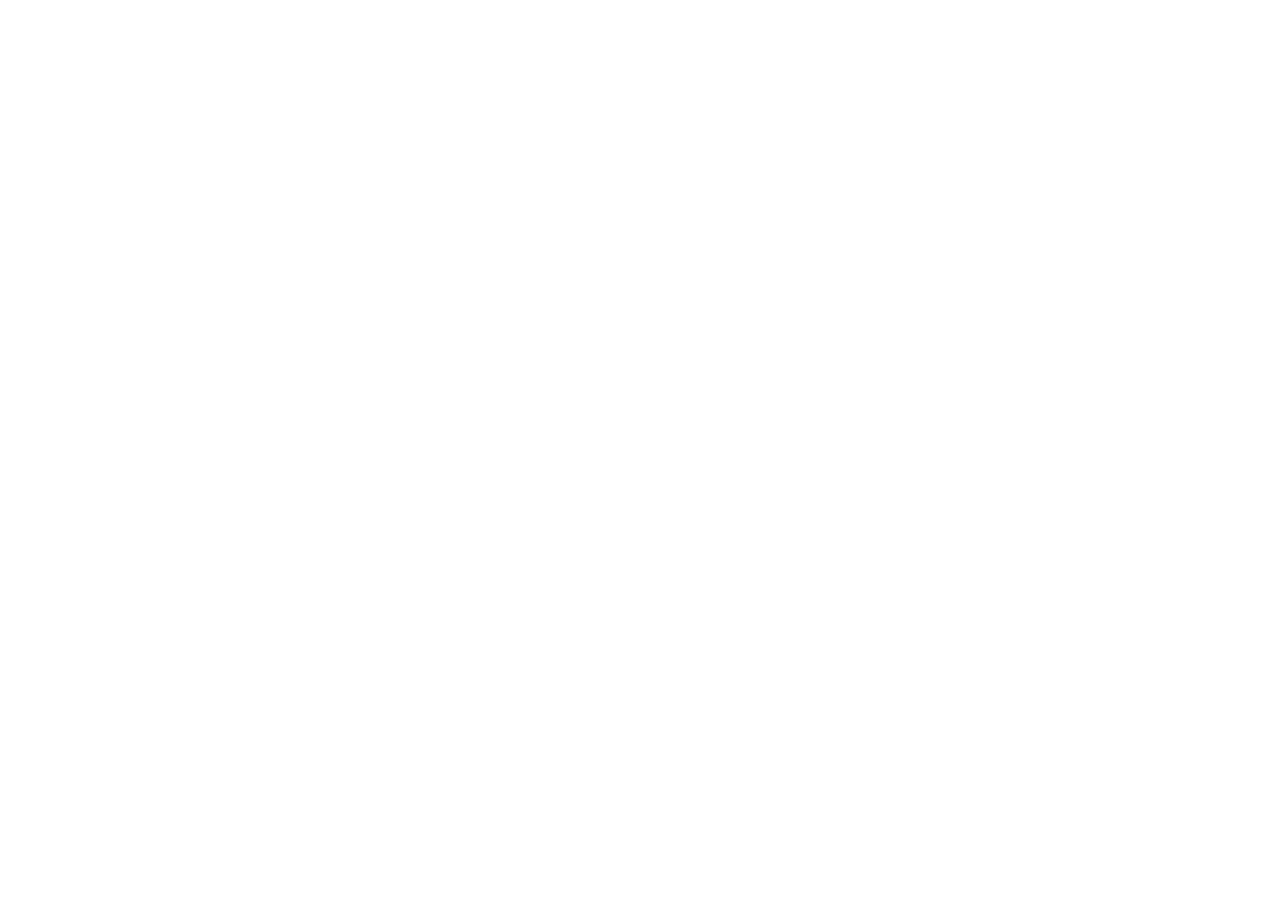
==== cajas/Ejercicio cajas-1.html @ 7c391127 "todo" ====
<!DOCTYPE html>
<html lang="en">
<head>
  <meta charset="UTF-8">
  <meta http-equiv="X-UA-Compatible" content="IE=edge">
  <meta name="viewport" content="width=device-width, initial-scale=1.0">
  <title>Document</title>
</head>
<body>

</body>
</html>
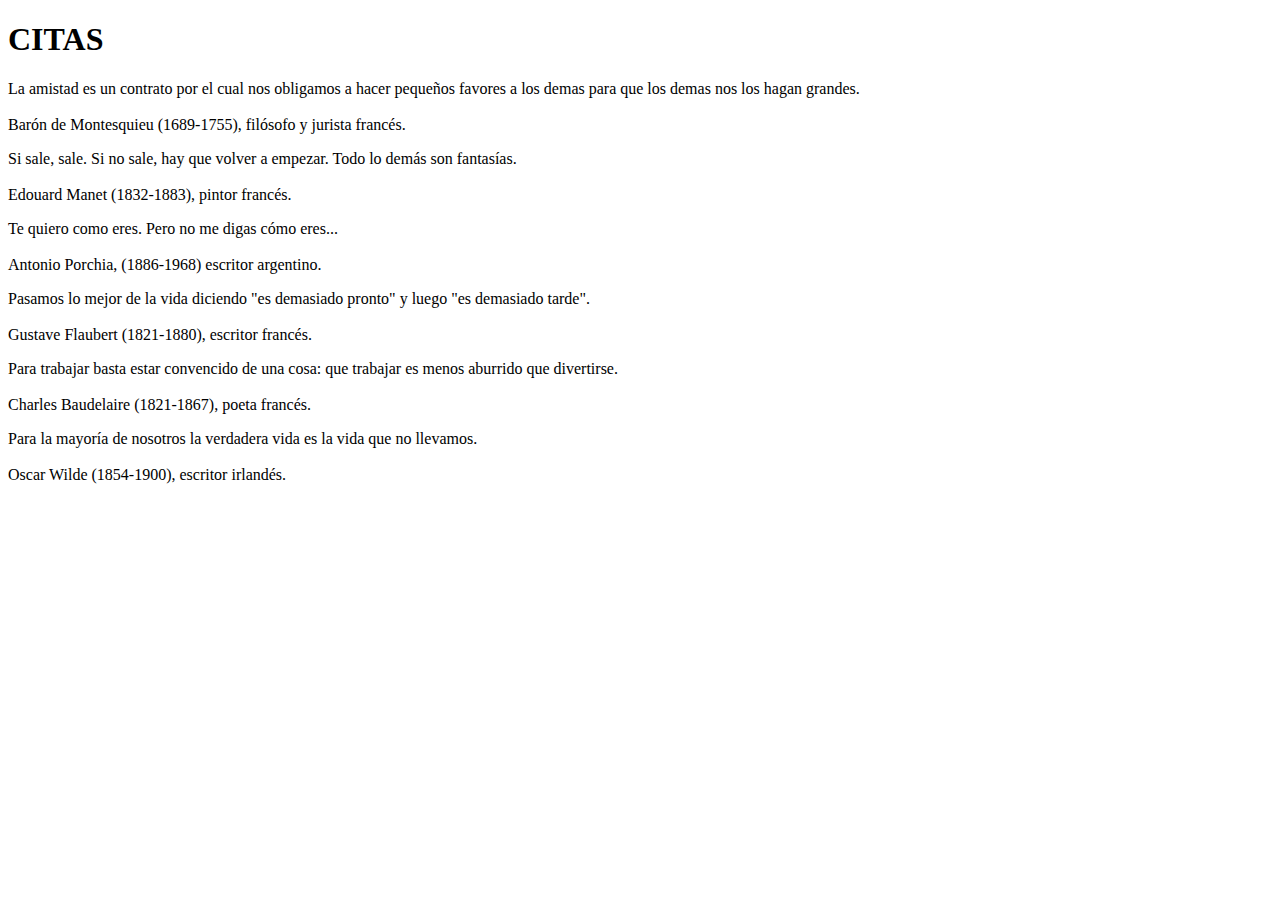
==== commit 1d0254ed: "TODO" ====
--- a/cajas/Ejercicio cajas-1.html
+++ b/cajas/Ejercicio cajas-1.html
@@ -7,6 +7,36 @@
   <title>Document</title>
 </head>
 <body>
-
+  <h1> CITAS </h1>
+  <div>
+  <p>La amistad es un contrato por el cual nos obligamos a hacer pequeños favores a los demas para que los demas nos los hagan grandes.
+  <br><br>
+  Barón de Montesquieu (1689-1755), filósofo y jurista francés.
+  </p>
+  </div>
+<div>
+  <p>Si sale, sale. Si no sale, hay que volver a empezar. Todo lo demás son fantasías. <br><br>
+    Edouard Manet (1832-1883), pintor francés.
+  </p>
+</div>
+<div>
+  <p>Te quiero como eres. Pero no me digas cómo eres... <br><br>
+    Antonio Porchia, (1886-1968) escritor argentino.</p>
+</div>
+<div>
+    <p>Pasamos lo mejor de la vida diciendo "es demasiado pronto" y luego "es demasiado tarde". <br><br>
+      Gustave Flaubert (1821-1880), escritor francés.
+    </p>
+</div>
+<div>
+    <p>Para trabajar basta estar convencido de una cosa: que trabajar es menos aburrido que divertirse. <br><br>
+      Charles Baudelaire (1821-1867), poeta francés.
+    </p>
+</div>
+<div>
+    <p>Para la mayoría de nosotros la verdadera vida es la vida que no llevamos.<br><br>
+      Oscar Wilde (1854-1900), escritor irlandés.
+    </p>
+</div>
 </body>
-</html>+</html>
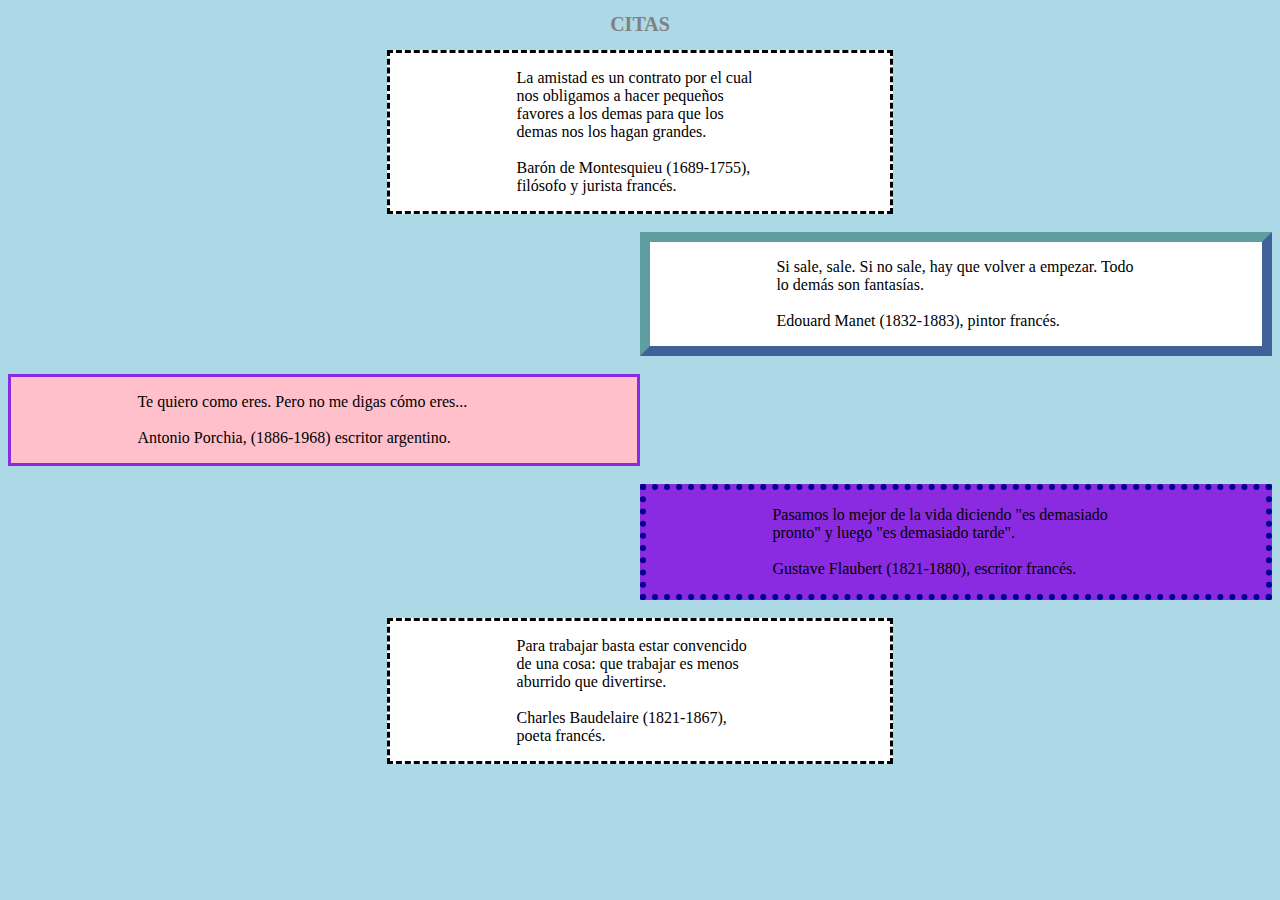
==== commit ced5c6a0: "todo" ====
--- a/cajas/Ejercicio cajas-1.html
+++ b/cajas/Ejercicio cajas-1.html
@@ -5,38 +5,34 @@
   <meta http-equiv="X-UA-Compatible" content="IE=edge">
   <meta name="viewport" content="width=device-width, initial-scale=1.0">
   <title>Document</title>
+  <link rel="stylesheet" type="text/css" href="cajas-1.css">
 </head>
 <body>
   <h1> CITAS </h1>
-  <div>
+  <div id="p1">
   <p>La amistad es un contrato por el cual nos obligamos a hacer pequeños favores a los demas para que los demas nos los hagan grandes.
   <br><br>
   Barón de Montesquieu (1689-1755), filósofo y jurista francés.
   </p>
-  </div>
-<div>
+  </div><br>
+<div id="p2">
   <p>Si sale, sale. Si no sale, hay que volver a empezar. Todo lo demás son fantasías. <br><br>
     Edouard Manet (1832-1883), pintor francés.
   </p>
-</div>
-<div>
+</div><br>
+<div id="p3">
   <p>Te quiero como eres. Pero no me digas cómo eres... <br><br>
     Antonio Porchia, (1886-1968) escritor argentino.</p>
-</div>
-<div>
+</div><br>
+<div id="p4">
     <p>Pasamos lo mejor de la vida diciendo "es demasiado pronto" y luego "es demasiado tarde". <br><br>
       Gustave Flaubert (1821-1880), escritor francés.
     </p>
-</div>
-<div>
+</div><br>
+<div id="p5">
     <p>Para trabajar basta estar convencido de una cosa: que trabajar es menos aburrido que divertirse. <br><br>
       Charles Baudelaire (1821-1867), poeta francés.
     </p>
-</div>
-<div>
-    <p>Para la mayoría de nosotros la verdadera vida es la vida que no llevamos.<br><br>
-      Oscar Wilde (1854-1900), escritor irlandés.
-    </p>
-</div>
+</div><br>
 </body>
 </html>
--- a/cajas/cajas-1.css
+++ b/cajas/cajas-1.css
@@ -0,0 +1,55 @@
+body{
+    background-color: lightblue;
+}
+h1{
+    text-align: center;
+    color: grey;
+    font-size: 125%;
+}
+
+#p1{
+    border-style: dashed;
+    background-color: white;
+    padding-left: 10%;
+    padding-right: 10%;
+    margin-left: 30%;
+    margin-right: 30%;
+}
+#p2{
+    border-style: outset;
+    border-width: 10px;
+    background-color: white;
+    border-top-color: cadetblue;
+    border-left-color: cadetblue;
+    border-right-color: cornflowerblue;
+    border-bottom-color: cornflowerblue;
+    padding-left: 10%;
+    padding-right: 10%;
+    margin-left: 50%;
+}
+#p3{
+    border-style:solid;
+    border-color:blueviolet;
+    background-color:pink;
+    padding-left: 10%;
+    padding-right: 10%;
+    margin-right: 50%;
+}
+#p4{
+    border-style:dotted;
+    background-color:blueviolet;
+    border-color:darkblue;
+    padding-left: 10%;
+    padding-right: 10%;
+    border-width: 6px;
+    margin-left: 50%;
+}
+#p5{
+    border-style: dashed;
+    background-color: white;
+    padding-left: 10%;
+    padding-right: 10%;
+    margin-left:30%;
+    margin-right: 30%;
+
+}